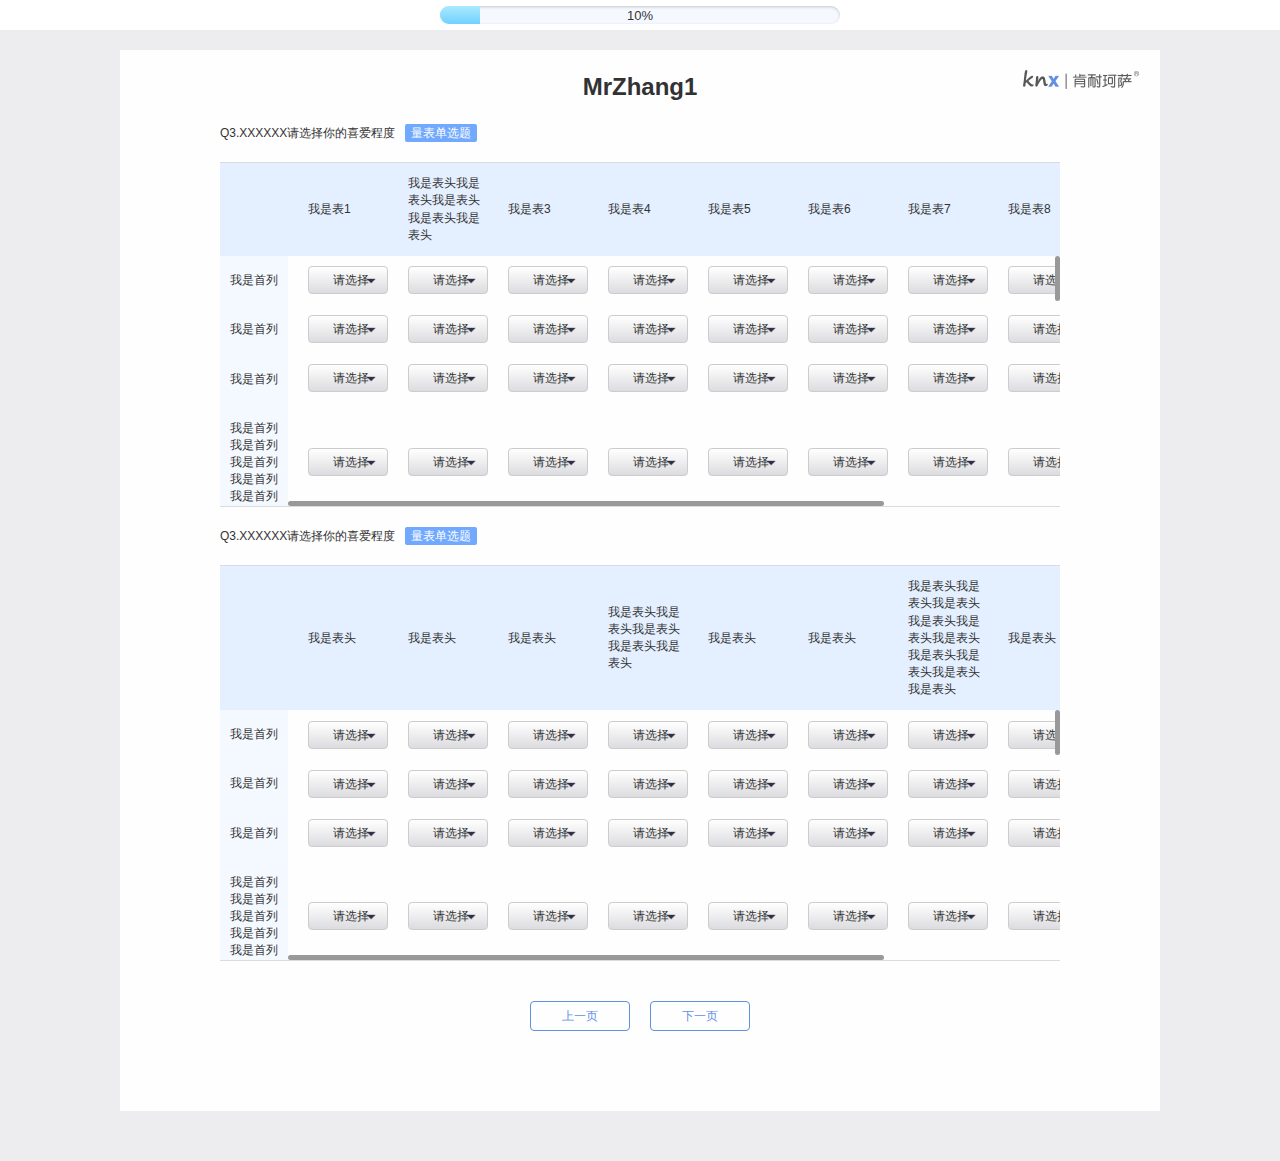
==== index.html @ b6f42471 "添加文件" ====
<!DOCTYPE html>
<html lang="en">

<head>
    <meta charset="UTF-8">
    <meta name="viewport" content="width=device-width,initial-scale=1,minimum-scale=1,maximum-scale=1,user-scalable=no" />
    <meta http-equiv="X-UA-Compatible" content="ie=edge">
    <title>Document</title>


    <script src="js/jquery-1.10.2.min.js"></script>
    <script src="js/knockout-3.4.2.js"></script>
    <script src="js/jquery.nicescroll.js"></script>

    <link rel="stylesheet" href="css/index.css?v=20181012">
    <script src="js/index.js"></script>

</head>

<body>
    <div class="container">
        <div class="answer-header">
            <div class="progress">
                <div class="progress-bar progress-bar-success" style="width:10%;"></div>
                <span class="text">10%</span>
            </div>
        </div>
        <div class="answer-container">
            <div class="top">
                <div class="title">MrZhang1</div>
                <div class="logo"></div>
            </div>
            <div class="list-container">
                <div class="matrix">
                    <div class="problem"><span class="name">Q3.XXXXXX请选择你的喜爱程度</span><span class="type">量表单选题</span></div>
                    <div class="left_div">
                        <div class="left_div1">
                            <table class="left_table1">
                                <tr>
                                    <th></th>
                                </tr>
                            </table>
                        </div>
                        <div class="left_div2">
                            <table class="left_table2"></table>
                        </div>
                    </div>
                    <div class="right_div">
                        <div class="right_div1">
                            <table class="right_table1">
                                <tr>
                                    <th>我是表1</th>
                                    <th>我是表头我是表头我是表头我是表头我是表头</th>
                                    <th>我是表3</th>
                                    <th>我是表4</th>
                                    <th>我是表5</th>
                                    <th>我是表6</th>
                                    <th>我是表7</th>
                                    <th>我是表8</th>
                                    <th>我是表9</th>
                                    <th>我是表10</th>
                                </tr>
                            </table>
                        </div>
                        <div class="right_div2">
                            <table class="right_table2"></table>
                        </div>
                    </div>
                </div>

                <div class="matrix">
                        <div class="problem"><span class="name">Q3.XXXXXX请选择你的喜爱程度</span><span class="type">量表单选题</span></div>
                    <div class="left_div">
                        <div class="left_div1">
                            <table class="left_table1">
                                <tr>
                                    <th></th>
                                </tr>
                            </table>
                        </div>
                        <div class="left_div2">
                            <table class="left_table2"></table>
                        </div>
                    </div>
                    <div class="right_div">
                        <div class="right_div1">
                            <table class="right_table1">
                                <tr>
                                    <th>我是表头</th>
                                    <th>我是表头</th>
                                    <th>我是表头</th>
                                    <th>我是表头我是表头我是表头我是表头我是表头</th>
                                    <th>我是表头</th>
                                    <th>我是表头</th>
                                    <th>我是表头我是表头我是表头我是表头我是表头我是表头我是表头我是表头我是表头我是表头</th>
                                    <th>我是表头</th>
                                    <th>我是表头</th>
                                    <th>我是表头</th>
                                </tr>
                            </table>
                        </div>
                        <div class="right_div2">
                            <table class="right_table2"></table>
                        </div>
                    </div>
                </div>
            </div>
            <div class="bottom clearbox">
                <div class="previous btn">上一页</div>
                <div class="next btn">下一页</div>
            </div>
        </div>
    </div>
</body>

</html>
---- css/index.css ----
@charset "utf-8";
*{
    margin:0;
    padding:0;
}

html,body{
    position:relative;
    width:100%;
    background:#ededef;
	font-family: Arial,"Helvetica Neue","Microsoft YaHei","\5FAE\8F6F\96C5\9ED1","PingFang SC";
	-webkit-text-size-adjust: 100%;
	-webkit-overflow-scrolling: touch;
	font-size: 14px;
	line-height: 1.42857143;
	color: #333;
}

.clearfix{
	visibility:hidden;
	display:block;
	font-size:0;
	content:" ";
	clear:both;
	height:0;
	*zoom:1;
}

ul{
	list-style:none;
	margin:0;
	padding:0;
}

a{
	color:#6d6d6d;
    text-decoration: none; 
}

a:link,
a:active,
a:visited,
a:hover{
	text-decoration:none;
	color:#6d6d6d;
}

input:-moz-placeholder,   
textarea:-moz-placeholder {   
    color: #999999;   
}   

input:-ms-input-placeholder,   
textarea:-ms-input-placeholder {   
    color: #999999;   
}   

input::-webkit-input-placeholder,   
textarea::-webkit-input-placeholder {   
    color: #999999;   
} 

.overflow_text{
	overflow:hidden;
	text-overflow:ellipsis;
	white-space:nowrap;
}

.clearbox::after{
	display:block;
	content:"";
	clear:both;
}

.container{
	position:relative;
	width:100%;
}
/****************************问卷头部*****************************/
.container .answer-header {
	padding:6px 0;
	position: fixed;
    left: 0;
    top: 0;
    z-index: 100;
    width: 100%;
    height: 18px;
	background-color: #fff;
}

.answer-header .progress {
	margin:0 auto;
	position:relative;
	width:400px;
	height: 18px;
	box-shadow: 0px 1px 3px rgba(0,0,0, 0.2) inset;
	background-color: #f5f9ff;
    border-radius: 10px;
	overflow:hidden;
	text-align:center;
	line-height:20px;
	font-size:13px;
}

.answer-header .progress .progress-bar {
	position:absolute;
	top:0;
	left:0;
	z-index:10;
	height:18px;
}

.answer-header .progress .progress-bar.progress-bar-success {
    background: -webkit-linear-gradient(#AAEAFF, #71D1FF);
    background: -o-linear-gradient(#AAEAFF, #71D1FF);
    background: -moz-linear-gradient(#AAEAFF, #71D1FF);
	background: linear-gradient(#AAEAFF, #71D1FF);
	filter: progid:DXImageTransform.Microsoft.Gradient(startColorStr='#AAEAFF',endColorStr='#71D1FF',gradientType='0'); 
}

/************************************问卷内容******************************************/
.container .answer-container{
	margin:0 auto;
	margin-bottom:100px;
	position: relative;
	top:50px;
	width: 1000px;
	padding:20px;
    filter: alpha(opacity=95);
    filter: progid:DXImageTransform.Microsoft.Alpha(style = 0, opacity = 95);
	background:rgba(255,255,255,0.95);	
}

.container .answer-container .top{
	position:relative;
	width:100%;
}

.container .answer-container .top .title{
	padding:0 100px;
	font-size: 24px;
    font-weight: bold;
    color: #323232;
    text-align: center;
}

.container .answer-container .top .logo{
	position:absolute;
	top:0;
	right:0;
	z-index:10;
	width: 118px;
    height: 20px;
	background: url(../img/logo.png) no-repeat center top;
	background:cover;
}

.container .answer-container .bottom{
	margin:0 auto;
	position:relative;
	width:220px;
	padding:40px 0;
}

.container .answer-container .bottom .btn{
	width:98px;
	height:28px;
	margin-bottom:20px;
	line-height:28px;
    border-radius: 4px;
    border: solid 1px #6090df;
	font-size: 12px;
	cursor:pointer;
	text-align:center;
	color:#6090df;
}

.container .answer-container .bottom .previous{
	float:left;
}

.container .answer-container .bottom .next{
	float:right;
}

.container .answer-container .bottom .btn:hover{
	color:#3175e4;
	border-color:#3175e4;
}

/***********************问卷矩阵题**********************/
.container .answer-container .list-container{
	position:relative;
	padding:0 80px;
}

.list-container .matrix{
	width:100%;
	position: relative;
	left:0;
	-webkit-text-size-adjust: 100%;
	-webkit-overflow-scrolling: touch;
	border-bottom:1px solid #dcdce0;
}

.list-container .matrix:after {
	display: block;
	content: "";
	clear: both;
}

.list-container .matrix .problem{
	width:100%;
	font-size:12px;
	padding:20px 0;
	color:#323232;
	line-height:14px;
	border-bottom:1px solid #dcdce0;
}

.list-container .matrix .problem span{
	display:inline-block;
}

.list-container .matrix .problem span.name{
	margin-right:10px;
}

.list-container .matrix .problem span.type{
	font-size:12px;
	color:#fff;
	padding:2px 6px;
	border-radius: 2px;
	background-color: #71a9ff;;
}

table {
	max-width: 100%;
	border-spacing: 0;
	border-collapse: collapse;
	background-color: transparent;
}

.left_div {
	width: 68px;
	float: left;
}

.left_div1 {
	background:#e4efff;
}

.left_div2 {
	max-height: 250px;
	overflow: hidden;
	background:#f4f8ff;
}

.left_table1 th {
	text-align: center;
	height:40px;
	line-height: 1.42857143;
	vertical-align: middle;
	color:#323232;
	font-size:12px;
	font-weight:500;
}

.left_table2 th {
	text-align: left;
	padding: 16px 10px;
	line-height: 1.42857143;
	vertical-align: top;
	color:#323232;
	font-size:12px;
	font-weight:500;
}

.right_div {
	float: left;
}

.right_div1 {
	overflow: hidden;
	background:#e4efff;
}

.right_div2 {
	position: relative;
	max-height: 250px;
	overflow: hidden;
	-webkit-text-size-adjust: 100%;
	-webkit-overflow-scrolling: touch;
}

.right_table1 {
	table-layout:fixed;
	/**给标题tabel一个默认的宽度,手机浏览器打开也能固定长度**/
	width: 0px;
}

.right_table2 {
	table-layout:fixed;
	/**给选项tabel一个默认的宽度,手机浏览器打开也能固定长度**/
	width: 0px;
}

.right_table1 th {
	width: 80px;
	height:40px;
	padding: 12px 0px 12px 20px;
	font-weight:500;
	color:#323232;
	text-align: left;
	vertical-align: middle;
	font-size:12px;
	line-height: 1.42857143;
}

.right_table2 td {
	width: 80px;
	padding-left:20px;
	text-align: center;
	line-height: 1.42857143;
	vertical-align: middle;
	color:#323232;
	font-size:12px;
	font-weight:500;
}

.right_table2 td select{
	display:inline-block;
	width:80px;
	padding-left:6px;
	height:28px;
	font-size:12px;
	text-align:center;
	vertical-align:middle;
    background-image: url([data-uri]),linear-gradient(to top, #dcdce0, #fff);
    background-repeat: no-repeat, no-repeat;
    background-position: 100% 0, 0px 0;
    color: #323232;
    border: 1px solid #ccc;
    border-radius: 4px;
    -webkit-box-shadow: none;
    box-shadow: none;
    -webkit-transition: border-color ease-in-out .15s,-webkit-box-shadow ease-in-out .15s;
    -o-transition: border-color ease-in-out .15s,box-shadow ease-in-out .15s;
	transition: border-color ease-in-out .15s,box-shadow ease-in-out .15s;
	-moz-appearance: none;
    -webkit-appearance: none;
    -moz-user-select: none;
    -webkit-user-select: none;
    -ms-user-select: none;
    -khtml-user-select: none;
    user-select: none;
}

.right_table2 td select:hover {
	border-color: #6090df;
	background-image: url([data-uri]),linear-gradient(to top, #f1f2f6, #fff);
	background-repeat: no-repeat, no-repeat;
	background-position: 100% 0, 0px 0;
}

.right_table2 td select:focus {
	border-color: #6090df;
	-webkit-box-shadow: none;
	box-shadow: none;
	outline: 0;
}

.right_table2 td select option {
	background-color: #fff;
}

.right_table2 td select option[disabled=disabled] {
	color: #bfcbd9;
	background-color: #fff;
}

.right_table2 td select:disabled {
	background-color: #ededef;
	border: none;
	background-image: none;
	cursor: not-allowed;
	color: #bbb;
}

.right_table2 td select::-ms-expand {
	display: none;
}
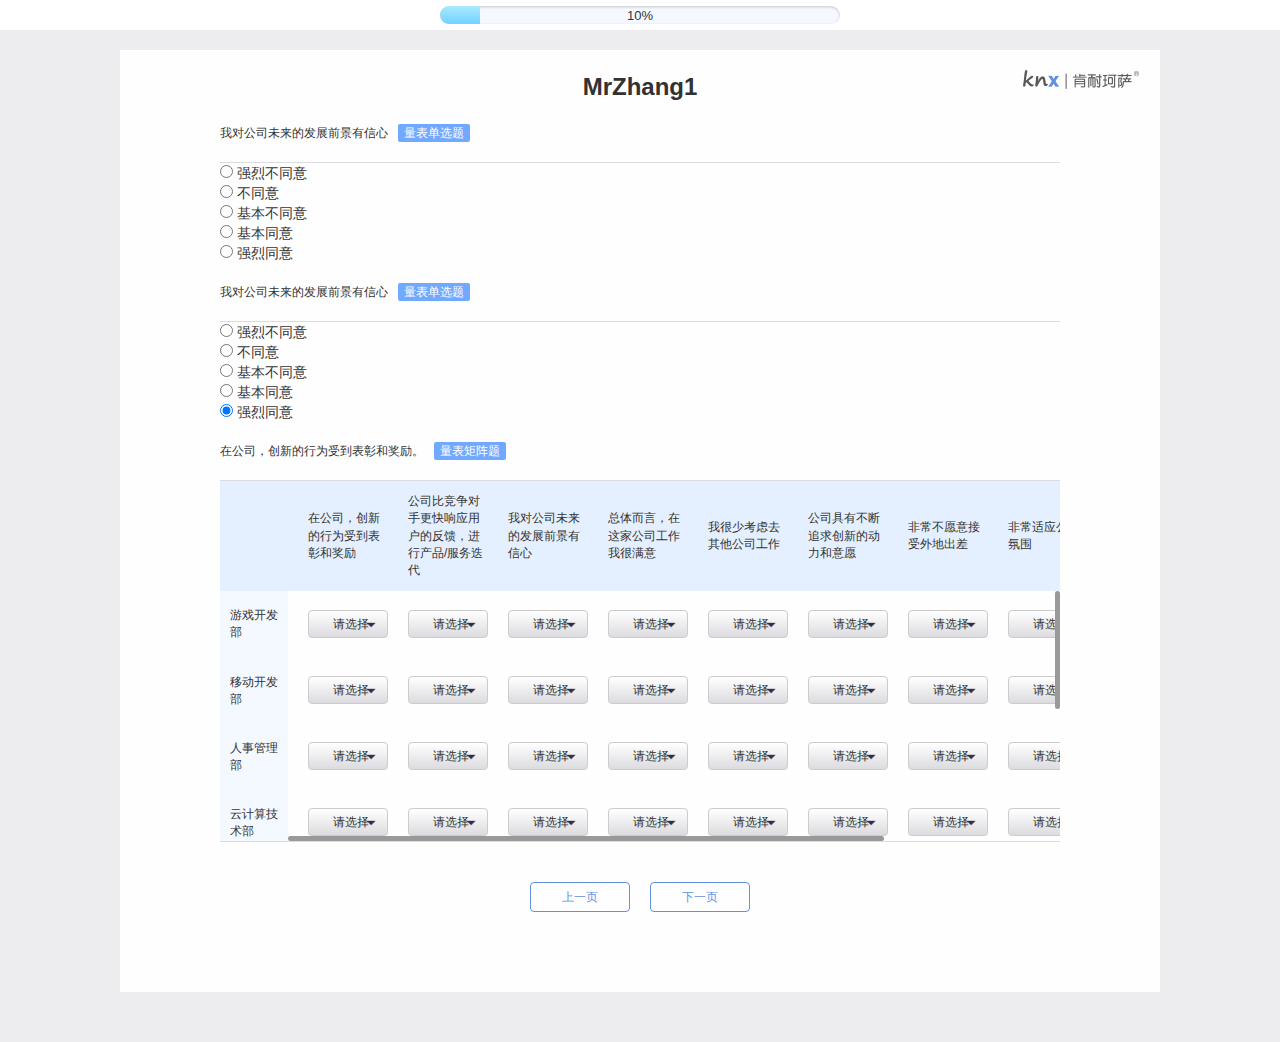
==== commit f7a57297: "添加文件" ====
--- a/index.html
+++ b/index.html
@@ -13,8 +13,7 @@
     <script src="js/jquery.nicescroll.js"></script>
 
     <link rel="stylesheet" href="css/index.css?v=20181012">
-    <script src="js/index.js"></script>
-
+    
 </head>
 
 <body>
@@ -30,9 +29,27 @@
                 <div class="title">MrZhang1</div>
                 <div class="logo"></div>
             </div>
-            <div class="list-container">
-                <div class="matrix">
-                    <div class="problem"><span class="name">Q3.XXXXXX请选择你的喜爱程度</span><span class="type">量表单选题</span></div>
+            
+            <!--题目列表-->
+            <div class="list-container" data-bind="foreach:PageList">
+
+                <!--单选题-->
+                <!-- ko if: questiontype ==0 -->
+                <div class="single" data-bind="attr:{id:id,type:questiontype}">
+                    <div class="question"><span class="name" data-bind="text:questionname"><!--Q1.XXXXXX请选择你的喜爱程度--></span><span class="type">量表单选题</span></div>
+                    <div class="option-list" data-bind="foreach:option">
+                        <div class="option-item">
+                            <input type="radio" data-bind="value:id,checked:id,attr:{id:id}" name="radio">
+                            <label data-bind="text:optionname,attr:{for:id}"></label>
+                        </div>
+                    </div>
+                </div>
+                <!--/ko-->
+
+                <!--矩阵题-->
+                <!-- ko if: questiontype ==1 -->
+                <div class="matrix" data-bind="attr:{id:id,type:questiontype}">
+                    <div class="question"><span class="name" data-bind="text:questionname"><!--Q3.XXXXXX请选择你的喜爱程度--></span><span class="type">量表矩阵题</span></div>
                     <div class="left_div">
                         <div class="left_div1">
                             <table class="left_table1">
@@ -42,34 +59,41 @@
                             </table>
                         </div>
                         <div class="left_div2">
-                            <table class="left_table2"></table>
+                            <!-- 绑定部门名称列 -->
+                            <table class="left_table2" data-bind="foreach:departments">
+                                <tr class='left_tr'><th data-bind="text:departmentname"><!--人工智能部--></th></tr>
+                            </table>
                         </div>
                     </div>
                     <div class="right_div">
                         <div class="right_div1">
                             <table class="right_table1">
-                                <tr>
-                                    <th>我是表1</th>
-                                    <th>我是表头我是表头我是表头我是表头我是表头</th>
-                                    <th>我是表3</th>
-                                    <th>我是表4</th>
-                                    <th>我是表5</th>
-                                    <th>我是表6</th>
-                                    <th>我是表7</th>
-                                    <th>我是表8</th>
-                                    <th>我是表9</th>
-                                    <th>我是表10</th>
+                                <!-- 绑定问题标题行 -->
+                                <tr data-bind="foreach:questions">
+                                    <th data-bind="text:questionname"><!--我很少考虑去其他公司工作--></th>
                                 </tr>
                             </table>
                         </div>
                         <div class="right_div2">
-                            <table class="right_table2"></table>
+                            <!-- 绑定答案矩阵 -->
+                            <table class="right_table2" data-bind="foreach:answers">
+                                <tr class='right_tr' data-bind="foreach:options">
+                                    <td>
+                                        <select data-bind="optionsCaption:'请选择',
+                                                            options: option,
+                                                            value:'id',
+                                                            optionsText: 'optionname', 
+                                                            optionsValue: 'id'"></select>
+                                    </td>
+                                </tr>
+                            </table>
                         </div>
                     </div>
                 </div>
+                <!--/ko-->
 
-                <div class="matrix">
-                        <div class="problem"><span class="name">Q3.XXXXXX请选择你的喜爱程度</span><span class="type">量表单选题</span></div>
+                <!-- <div class="matrix">
+                        <div class="question"><span class="name">Q3.XXXXXX请选择你的喜爱程度</span><span class="type">量表单选题</span></div>
                     <div class="left_div">
                         <div class="left_div1">
                             <table class="left_table1">
@@ -104,6 +128,7 @@
                         </div>
                     </div>
                 </div>
+            </div> -->
             </div>
             <div class="bottom clearbox">
                 <div class="previous btn">上一页</div>
@@ -111,6 +136,10 @@
             </div>
         </div>
     </div>
+
+    <script src="js/data.js"></script>
+    <script src="js/index.js"></script>
+    
 </body>
 
 </html>--- a/css/index.css
+++ b/css/index.css
@@ -208,8 +208,8 @@
 	content: "";
 	clear: both;
 }
-
-.list-container .matrix .problem{
+.list-container .matrix .question,
+.list-container .single .question{
 	width:100%;
 	font-size:12px;
 	padding:20px 0;
@@ -218,15 +218,18 @@
 	border-bottom:1px solid #dcdce0;
 }
 
-.list-container .matrix .problem span{
+.list-container .matrix .question span,
+.list-container .single .question span{
 	display:inline-block;
 }
 
-.list-container .matrix .problem span.name{
+.list-container .matrix .question span.name,
+.list-container .single .question span.name{
 	margin-right:10px;
 }
 
-.list-container .matrix .problem span.type{
+.list-container .matrix .question span.type,
+.list-container .single .question span.type{
 	font-size:12px;
 	color:#fff;
 	padding:2px 6px;
@@ -329,7 +332,7 @@
 }
 
 .right_table2 td select{
-	display:inline-block;
+	display:block;
 	width:80px;
 	padding-left:6px;
 	height:28px;
@@ -353,7 +356,7 @@
     -webkit-user-select: none;
     -ms-user-select: none;
     -khtml-user-select: none;
-    user-select: none;
+	user-select: none;
 }
 
 .right_table2 td select:hover {
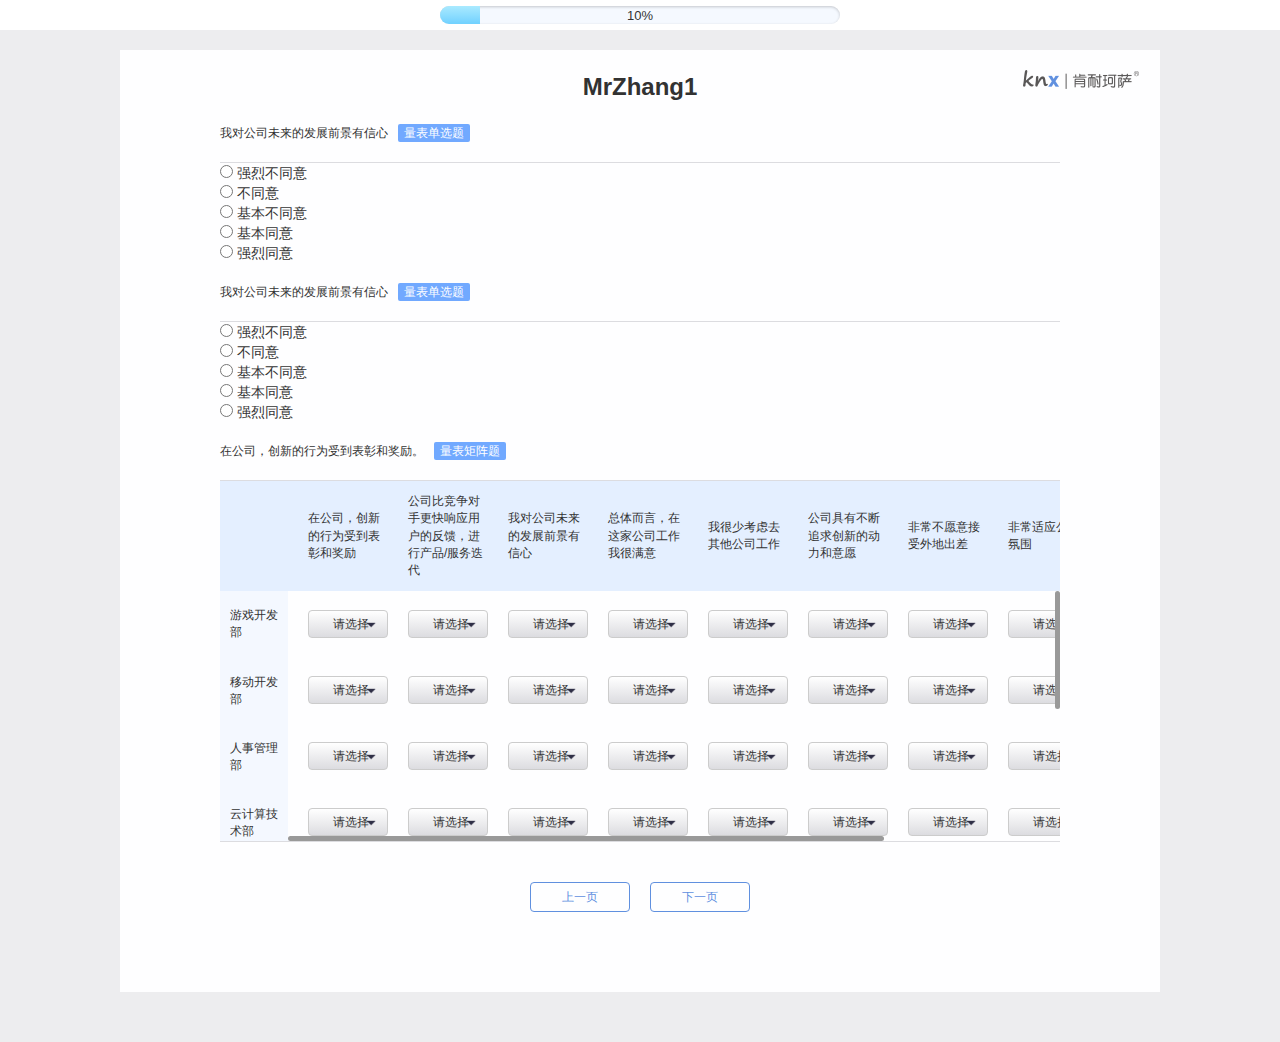
==== commit c94d8d03: "添加模拟数据" ====
--- a/index.html
+++ b/index.html
@@ -12,7 +12,7 @@
     <script src="js/knockout-3.4.2.js"></script>
     <script src="js/jquery.nicescroll.js"></script>
 
-    <link rel="stylesheet" href="css/index.css?v=20181012">
+    <link rel="stylesheet" href="css/matrix.css?v=20181012">
     
 </head>
 
@@ -30,26 +30,23 @@
                 <div class="logo"></div>
             </div>
             
-            <!--题目列表-->
             <div class="list-container" data-bind="foreach:PageList">
 
-                <!--单选题-->
-                <!-- ko if: questiontype ==0 -->
-                <div class="single" data-bind="attr:{id:id,type:questiontype}">
-                    <div class="question"><span class="name" data-bind="text:questionname"><!--Q1.XXXXXX请选择你的喜爱程度--></span><span class="type">量表单选题</span></div>
+                <!-- ko if:questiontype==0 -->
+                <div class="single">
+                    <div class="question"><span class="name" data-bind="text:questionname"></span><span class="type">量表单选题</span></div>
                     <div class="option-list" data-bind="foreach:option">
                         <div class="option-item">
-                            <input type="radio" data-bind="value:id,checked:id,attr:{id:id}" name="radio">
-                            <label data-bind="text:optionname,attr:{for:id}"></label>
+                            <input type="radio" data-bind="value:id,checked:$parent.checkoption,attr:{id:id}" name="radio">
+                            <label data-bind="text:optionname,attr:{'for':id}"></label>
                         </div>
                     </div>
                 </div>
                 <!--/ko-->
 
-                <!--矩阵题-->
-                <!-- ko if: questiontype ==1 -->
+                <!-- ko if:questiontype==1 -->
                 <div class="matrix" data-bind="attr:{id:id,type:questiontype}">
-                    <div class="question"><span class="name" data-bind="text:questionname"><!--Q3.XXXXXX请选择你的喜爱程度--></span><span class="type">量表矩阵题</span></div>
+                    <div class="question"><span class="name" data-bind="text:questionname"></span><span class="type">量表矩阵题</span></div>
                     <div class="left_div">
                         <div class="left_div1">
                             <table class="left_table1">
@@ -59,29 +56,26 @@
                             </table>
                         </div>
                         <div class="left_div2">
-                            <!-- 绑定部门名称列 -->
                             <table class="left_table2" data-bind="foreach:departments">
-                                <tr class='left_tr'><th data-bind="text:departmentname"><!--人工智能部--></th></tr>
+                                <tr class='left_tr'><th data-bind="text:departmentname"></th></tr>
                             </table>
                         </div>
                     </div>
                     <div class="right_div">
                         <div class="right_div1">
                             <table class="right_table1">
-                                <!-- 绑定问题标题行 -->
                                 <tr data-bind="foreach:questions">
-                                    <th data-bind="text:questionname"><!--我很少考虑去其他公司工作--></th>
+                                    <th data-bind="text:questionname"></th>
                                 </tr>
                             </table>
                         </div>
                         <div class="right_div2">
-                            <!-- 绑定答案矩阵 -->
                             <table class="right_table2" data-bind="foreach:answers">
                                 <tr class='right_tr' data-bind="foreach:options">
                                     <td>
                                         <select data-bind="optionsCaption:'请选择',
                                                             options: option,
-                                                            value:'id',
+                                                            value:checkoption,
                                                             optionsText: 'optionname', 
                                                             optionsValue: 'id'"></select>
                                     </td>
@@ -92,43 +86,6 @@
                 </div>
                 <!--/ko-->
 
-                <!-- <div class="matrix">
-                        <div class="question"><span class="name">Q3.XXXXXX请选择你的喜爱程度</span><span class="type">量表单选题</span></div>
-                    <div class="left_div">
-                        <div class="left_div1">
-                            <table class="left_table1">
-                                <tr>
-                                    <th></th>
-                                </tr>
-                            </table>
-                        </div>
-                        <div class="left_div2">
-                            <table class="left_table2"></table>
-                        </div>
-                    </div>
-                    <div class="right_div">
-                        <div class="right_div1">
-                            <table class="right_table1">
-                                <tr>
-                                    <th>我是表头</th>
-                                    <th>我是表头</th>
-                                    <th>我是表头</th>
-                                    <th>我是表头我是表头我是表头我是表头我是表头</th>
-                                    <th>我是表头</th>
-                                    <th>我是表头</th>
-                                    <th>我是表头我是表头我是表头我是表头我是表头我是表头我是表头我是表头我是表头我是表头</th>
-                                    <th>我是表头</th>
-                                    <th>我是表头</th>
-                                    <th>我是表头</th>
-                                </tr>
-                            </table>
-                        </div>
-                        <div class="right_div2">
-                            <table class="right_table2"></table>
-                        </div>
-                    </div>
-                </div>
-            </div> -->
             </div>
             <div class="bottom clearbox">
                 <div class="previous btn">上一页</div>
--- a/css/matrix.css
+++ b/css/matrix.css
@@ -0,0 +1,401 @@
+@charset "utf-8";
+*{
+    margin:0;
+    padding:0;
+}
+
+html,body{
+    position:relative;
+    width:100%;
+    background:#ededef;
+	font-family: Arial,"Helvetica Neue","Microsoft YaHei","\5FAE\8F6F\96C5\9ED1","PingFang SC";
+	-webkit-text-size-adjust: 100%;
+	-webkit-overflow-scrolling: touch;
+	font-size: 14px;
+	line-height: 1.42857143;
+	color: #333;
+}
+
+.clearfix{
+	visibility:hidden;
+	display:block;
+	font-size:0;
+	content:" ";
+	clear:both;
+	height:0;
+	*zoom:1;
+}
+
+ul{
+	list-style:none;
+	margin:0;
+	padding:0;
+}
+
+a{
+	color:#6d6d6d;
+    text-decoration: none; 
+}
+
+a:link,
+a:active,
+a:visited,
+a:hover{
+	text-decoration:none;
+	color:#6d6d6d;
+}
+
+input:-moz-placeholder,   
+textarea:-moz-placeholder {   
+    color: #999999;   
+}   
+
+input:-ms-input-placeholder,   
+textarea:-ms-input-placeholder {   
+    color: #999999;   
+}   
+
+input::-webkit-input-placeholder,   
+textarea::-webkit-input-placeholder {   
+    color: #999999;   
+} 
+
+.overflow_text{
+	overflow:hidden;
+	text-overflow:ellipsis;
+	white-space:nowrap;
+}
+
+.clearbox::after{
+	display:block;
+	content:"";
+	clear:both;
+}
+
+.container{
+	position:relative;
+	width:100%;
+}
+/****************************问卷头部*****************************/
+.container .answer-header {
+	padding:6px 0;
+	position: fixed;
+    left: 0;
+    top: 0;
+    z-index: 100;
+    width: 100%;
+    height: 18px;
+	background-color: #fff;
+}
+
+.answer-header .progress {
+	margin:0 auto;
+	position:relative;
+	width:400px;
+	height: 18px;
+	box-shadow: 0px 1px 3px rgba(0,0,0, 0.2) inset;
+	background-color: #f5f9ff;
+    border-radius: 10px;
+	overflow:hidden;
+	text-align:center;
+	line-height:20px;
+	font-size:13px;
+}
+
+.answer-header .progress .progress-bar {
+	position:absolute;
+	top:0;
+	left:0;
+	z-index:10;
+	height:18px;
+}
+
+.answer-header .progress .progress-bar.progress-bar-success {
+    background: -webkit-linear-gradient(#AAEAFF, #71D1FF);
+    background: -o-linear-gradient(#AAEAFF, #71D1FF);
+    background: -moz-linear-gradient(#AAEAFF, #71D1FF);
+	background: linear-gradient(#AAEAFF, #71D1FF);
+	filter: progid:DXImageTransform.Microsoft.Gradient(startColorStr='#AAEAFF',endColorStr='#71D1FF',gradientType='0'); 
+}
+
+/************************************问卷内容******************************************/
+.container .answer-container{
+	margin:0 auto;
+	margin-bottom:100px;
+	position: relative;
+	top:50px;
+	width: 1000px;
+	padding:20px;
+    filter: alpha(opacity=95);
+    filter: progid:DXImageTransform.Microsoft.Alpha(style = 0, opacity = 95);
+	background:rgba(255,255,255,0.95);	
+}
+
+.container .answer-container .top{
+	position:relative;
+	width:100%;
+}
+
+.container .answer-container .top .title{
+	padding:0 100px;
+	font-size: 24px;
+    font-weight: bold;
+    color: #323232;
+    text-align: center;
+}
+
+.container .answer-container .top .logo{
+	position:absolute;
+	top:0;
+	right:0;
+	z-index:10;
+	width: 118px;
+    height: 20px;
+	background: url(../img/logo.png) no-repeat center top;
+	background:cover;
+}
+
+.container .answer-container .bottom{
+	margin:0 auto;
+	position:relative;
+	width:220px;
+	padding:40px 0;
+}
+
+.container .answer-container .bottom .btn{
+	width:98px;
+	height:28px;
+	margin-bottom:20px;
+	line-height:28px;
+    border-radius: 4px;
+    border: solid 1px #6090df;
+	font-size: 12px;
+	cursor:pointer;
+	text-align:center;
+	color:#6090df;
+}
+
+.container .answer-container .bottom .previous{
+	float:left;
+}
+
+.container .answer-container .bottom .next{
+	float:right;
+}
+
+.container .answer-container .bottom .btn:hover{
+	color:#3175e4;
+	border-color:#3175e4;
+}
+
+/***********************问卷矩阵题**********************/
+.container .answer-container .list-container{
+	position:relative;
+	padding:0 80px;
+}
+
+.list-container .matrix{
+	width:100%;
+	position: relative;
+	left:0;
+	-webkit-text-size-adjust: 100%;
+	-webkit-overflow-scrolling: touch;
+	border-bottom:1px solid #dcdce0;
+}
+
+.list-container .matrix:after {
+	display: block;
+	content: "";
+	clear: both;
+}
+.list-container .matrix .question,
+.list-container .single .question{
+	width:100%;
+	font-size:12px;
+	padding:20px 0;
+	color:#323232;
+	line-height:14px;
+	border-bottom:1px solid #dcdce0;
+}
+
+.list-container .matrix .question span,
+.list-container .single .question span{
+	display:inline-block;
+}
+
+.list-container .matrix .question span.name,
+.list-container .single .question span.name{
+	margin-right:10px;
+}
+
+.list-container .matrix .question span.type,
+.list-container .single .question span.type{
+	font-size:12px;
+	color:#fff;
+	padding:2px 6px;
+	border-radius: 2px;
+	background-color: #71a9ff;;
+}
+
+table {
+	max-width: 100%;
+	border-spacing: 0;
+	border-collapse: collapse;
+	background-color: transparent;
+}
+
+.left_div {
+	width: 68px;
+	float: left;
+}
+
+.left_div1 {
+	background:#e4efff;
+}
+
+.left_div2 {
+	max-height: 250px;
+	overflow: hidden;
+	background:#f4f8ff;
+}
+
+.left_table1 th {
+	text-align: center;
+	height:40px;
+	line-height: 1.42857143;
+	vertical-align: middle;
+	color:#323232;
+	font-size:12px;
+	font-weight:500;
+}
+
+.left_table2 th {
+	text-align: left;
+	padding: 16px 10px;
+	line-height: 1.42857143;
+	vertical-align: top;
+	color:#323232;
+	font-size:12px;
+	font-weight:500;
+}
+
+.right_div {
+	float: left;
+}
+
+.right_div1 {
+	overflow: hidden;
+	background:#e4efff;
+}
+
+.right_div2 {
+	position: relative;
+	max-height: 250px;
+	overflow: hidden;
+	-webkit-text-size-adjust: 100%;
+	-webkit-overflow-scrolling: touch;
+}
+
+.right_table1 {
+	table-layout:fixed;
+	/**给标题tabel一个默认的宽度,手机浏览器打开也能固定长度**/
+	width: 0px;
+}
+
+.right_table2 {
+	table-layout:fixed;
+	/**给选项tabel一个默认的宽度,手机浏览器打开也能固定长度**/
+	width: 0px;
+}
+
+.right_table1 th {
+	width: 80px;
+	height:40px;
+	padding: 12px 0px 12px 20px;
+	font-weight:500;
+	color:#323232;
+	text-align: left;
+	vertical-align: middle;
+	font-size:12px;
+	line-height: 1.42857143;
+}
+
+.right_table2 td {
+	width: 80px;
+	padding-left:20px;
+	text-align: center;
+	line-height: 1.42857143;
+	vertical-align: middle;
+	color:#323232;
+	font-size:12px;
+	font-weight:500;
+}
+
+.right_table2 td select{
+	display:block;
+	width:80px;
+	padding-left:6px;
+	height:28px;
+	font-size:12px;
+	text-align:center;
+	vertical-align:middle;
+    background-image: url([data-uri]),linear-gradient(to top, #dcdce0, #fff);
+    background-repeat: no-repeat, no-repeat;
+    background-position: 100% 0, 0px 0;
+    color: #323232;
+    border: 1px solid #ccc;
+    border-radius: 4px;
+    -webkit-box-shadow: none;
+    box-shadow: none;
+    -webkit-transition: border-color ease-in-out .15s,-webkit-box-shadow ease-in-out .15s;
+    -o-transition: border-color ease-in-out .15s,box-shadow ease-in-out .15s;
+	transition: border-color ease-in-out .15s,box-shadow ease-in-out .15s;
+	-moz-appearance: none;
+    -webkit-appearance: none;
+    -moz-user-select: none;
+    -webkit-user-select: none;
+    -ms-user-select: none;
+    -khtml-user-select: none;
+	user-select: none;
+}
+
+.right_table2 td select:hover {
+	border-color: #6090df;
+	background-image: url([data-uri]),linear-gradient(to top, #f1f2f6, #fff);
+	background-repeat: no-repeat, no-repeat;
+	background-position: 100% 0, 0px 0;
+}
+
+.right_table2 td select:focus {
+	border-color: #6090df;
+	-webkit-box-shadow: none;
+	box-shadow: none;
+	outline: 0;
+}
+
+.right_table2 td select option {
+	background-color: #fff;
+}
+
+.right_table2 td select option[disabled=disabled] {
+	color: #bfcbd9;
+	background-color: #fff;
+}
+
+.right_table2 td select:disabled {
+	background-color: #ededef;
+	border: none;
+	background-image: none;
+	cursor: not-allowed;
+	color: #bbb;
+}
+
+.right_table2 td select::-ms-expand {
+	display: none;
+}
+
+
+
+
+
+
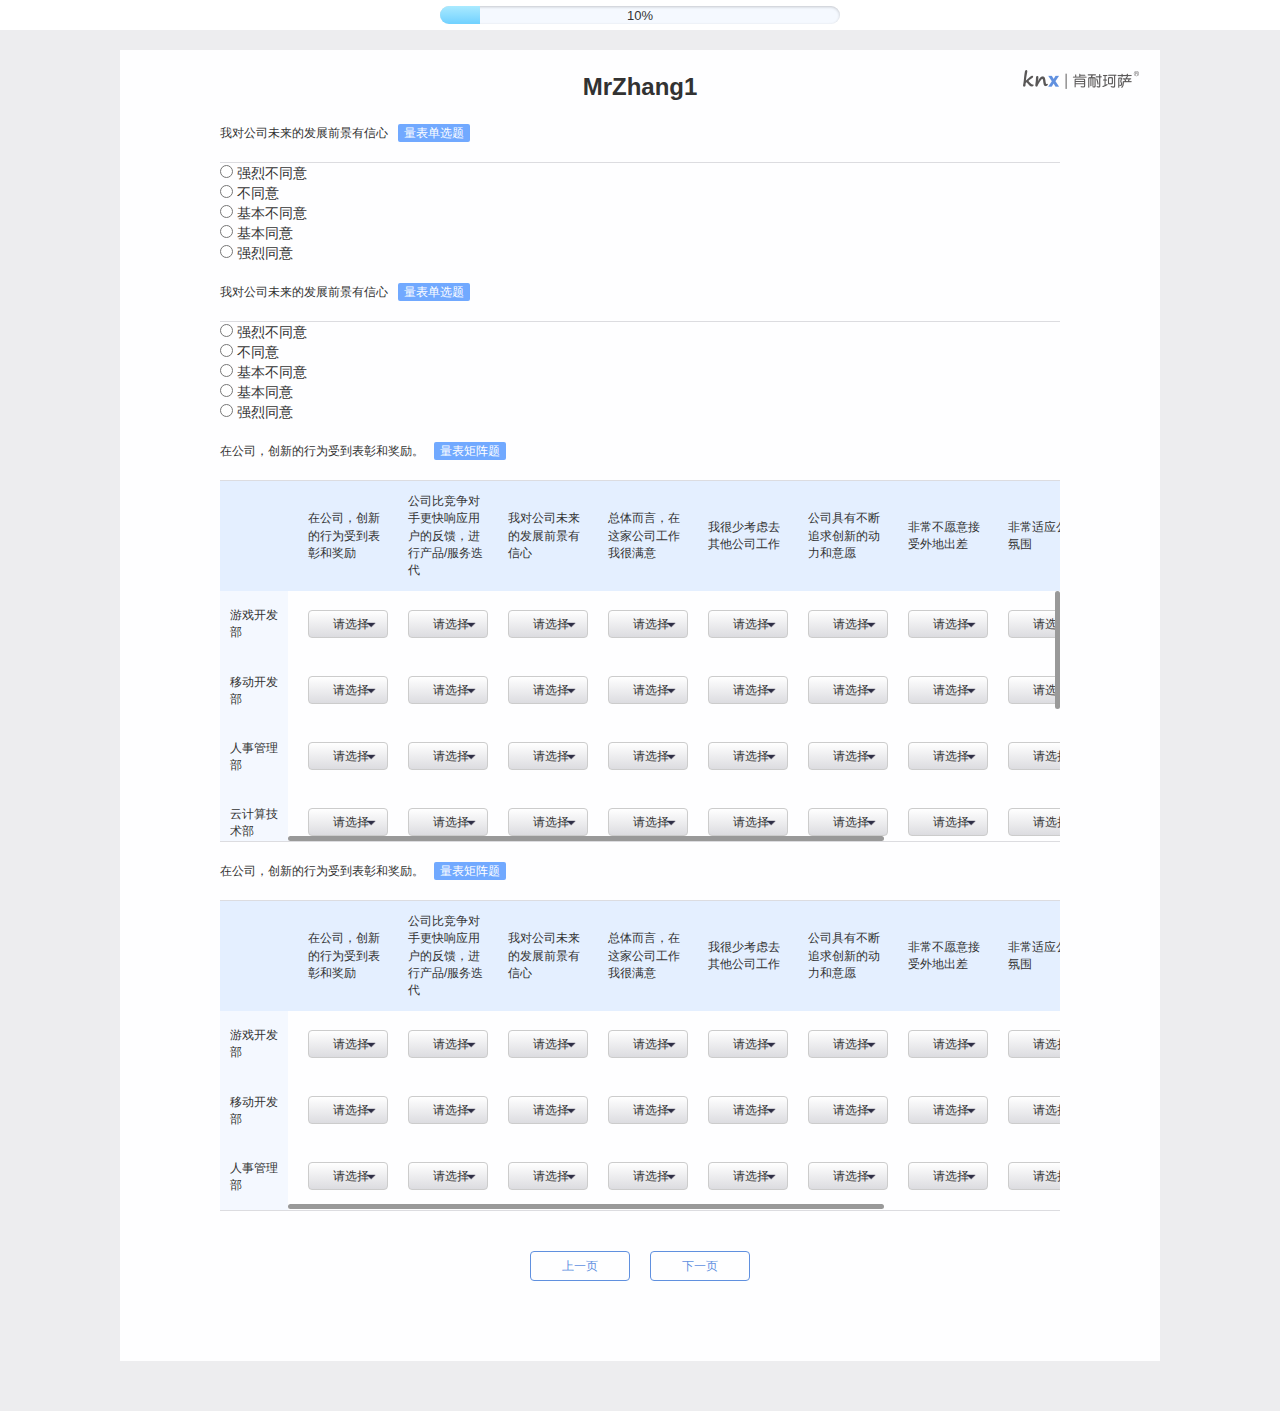
==== commit 1c32c58c: "优化代码结构" ====
--- a/index.html
+++ b/index.html
@@ -13,7 +13,7 @@
     <script src="js/jquery.nicescroll.js"></script>
 
     <link rel="stylesheet" href="css/matrix.css?v=20181012">
-    
+
 </head>
 
 <body>
@@ -29,7 +29,7 @@
                 <div class="title">MrZhang1</div>
                 <div class="logo"></div>
             </div>
-            
+
             <div class="list-container" data-bind="foreach:PageList">
 
                 <!-- ko if:questiontype==0 -->
@@ -56,30 +56,38 @@
                             </table>
                         </div>
                         <div class="left_div2">
-                            <table class="left_table2" data-bind="foreach:departments">
-                                <tr class='left_tr'><th data-bind="text:departmentname"></th></tr>
+                            <table class="left_table2">
+                                <tbody data-bind="foreach:departments">
+                                    <tr class='left_tr'>
+                                        <th data-bind="text:departmentname"></th>
+                                    </tr>
+                                </tbody>
                             </table>
                         </div>
                     </div>
                     <div class="right_div">
                         <div class="right_div1">
                             <table class="right_table1">
-                                <tr data-bind="foreach:questions">
-                                    <th data-bind="text:questionname"></th>
-                                </tr>
+                                <tbody>
+                                    <tr data-bind="foreach:questions">
+                                        <th data-bind="text:questionname"></th>
+                                    </tr>
+                                </tbody>
                             </table>
                         </div>
                         <div class="right_div2">
-                            <table class="right_table2" data-bind="foreach:answers">
-                                <tr class='right_tr' data-bind="foreach:options">
-                                    <td>
-                                        <select data-bind="optionsCaption:'请选择',
-                                                            options: option,
-                                                            value:checkoption,
-                                                            optionsText: 'optionname', 
-                                                            optionsValue: 'id'"></select>
-                                    </td>
-                                </tr>
+                            <table class="right_table2">
+                                <tbody data-bind="foreach:answers">
+                                    <tr class='right_tr' data-bind="foreach:options">
+                                        <td>
+                                            <select data-bind="optionsCaption:'请选择',
+                                                                options: option,
+                                                                value:checkoption,
+                                                                optionsText: 'optionname', 
+                                                                optionsValue: 'id'"></select>
+                                        </td>
+                                    </tr>
+                                </tbody>
                             </table>
                         </div>
                     </div>
@@ -95,8 +103,9 @@
     </div>
 
     <script src="js/data.js"></script>
+    <script src="js/matrix.js"></script>
     <script src="js/index.js"></script>
-    
+
 </body>
 
 </html>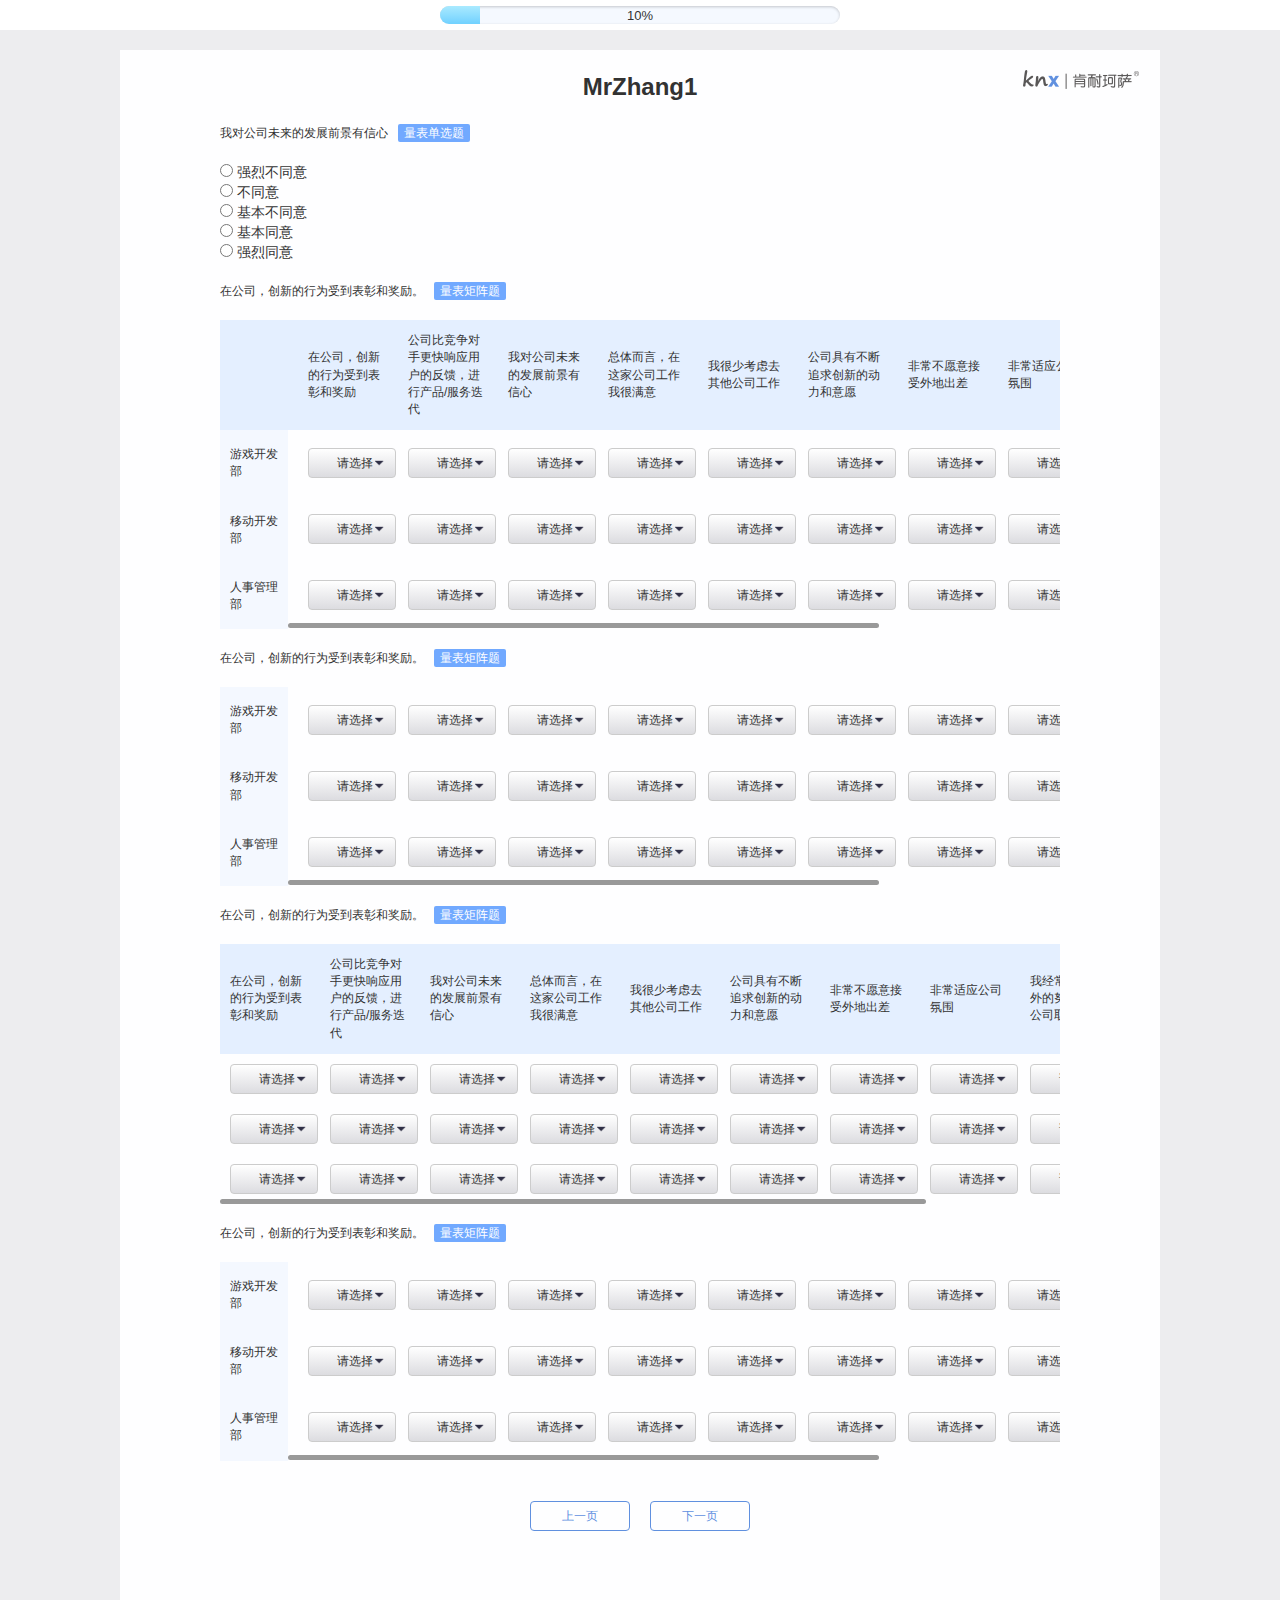
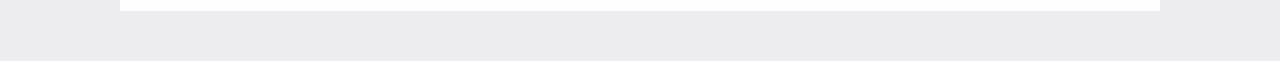
==== commit 406cced1: "添加矩阵变化题" ====
--- a/index.html
+++ b/index.html
@@ -44,47 +44,49 @@
                 </div>
                 <!--/ko-->
 
-                <!-- ko if:questiontype==1 -->
+                <!-- ko if:questiontype==5 -->
                 <div class="matrix" data-bind="attr:{id:id,type:questiontype}">
                     <div class="question"><span class="name" data-bind="text:questionname"></span><span class="type">量表矩阵题</span></div>
-                    <div class="left_div">
-                        <div class="left_div1">
+                    <div class="left_div" data-bind="visible:selectoption.length>0">
+                        <div class="left_div1" data-bind="visible:leftdepartoption.length>0&&topdepartoption.length>0">
                             <table class="left_table1">
-                                <tr>
-                                    <th></th>
-                                </tr>
+                                <tbody>
+                                    <tr>
+                                        <th></th>
+                                    </tr>
+                                </tbody>
                             </table>
                         </div>
                         <div class="left_div2">
                             <table class="left_table2">
-                                <tbody data-bind="foreach:departments">
+                                <tbody data-bind="foreach:leftdepartoption,visible:leftdepartoption.length>0">
                                     <tr class='left_tr'>
-                                        <th data-bind="text:departmentname"></th>
+                                        <th data-bind="text:questionname,attr:{questionid:questionid}"></th>
                                     </tr>
                                 </tbody>
                             </table>
                         </div>
                     </div>
-                    <div class="right_div">
+                    <div class="right_div" data-bind="css:{'right_width':leftdepartoption.length===0},visible:selectoption.length>0">
                         <div class="right_div1">
                             <table class="right_table1">
-                                <tbody>
-                                    <tr data-bind="foreach:questions">
-                                        <th data-bind="text:questionname"></th>
+                                <tbody data-bind="visible:topdepartoption.length>0">
+                                    <tr data-bind="foreach:topdepartoption">
+                                        <th data-bind="text:questionname,attr:{questionid:questionid}"></th>
                                     </tr>
                                 </tbody>
                             </table>
                         </div>
                         <div class="right_div2">
                             <table class="right_table2">
-                                <tbody data-bind="foreach:answers">
-                                    <tr class='right_tr' data-bind="foreach:options">
-                                        <td>
+                                <tbody data-bind="foreach:selectoption">
+                                    <tr class='right_tr' data-bind="foreach:option">
+                                        <td data-bind="attr:{leftdepartmentid:$parent.leftdepartmentid,topdepartmentid:topdepartmentid}">
                                             <select data-bind="optionsCaption:'请选择',
                                                                 options: option,
                                                                 value:checkoption,
                                                                 optionsText: 'optionname', 
-                                                                optionsValue: 'id'"></select>
+                                                                optionsValue: 'optionid'"></select>
                                         </td>
                                     </tr>
                                 </tbody>
--- a/css/matrix.css
+++ b/css/matrix.css
@@ -1,7 +1,10 @@
 @charset "utf-8";
 *{
     margin:0;
-    padding:0;
+	padding:0;
+	box-sizing:content-box;
+    -moz-box-sizing:content-box; /* Firefox */
+    -webkit-box-sizing:content-box; /* Safari */
 }
 
 html,body{
@@ -200,7 +203,7 @@
 	left:0;
 	-webkit-text-size-adjust: 100%;
 	-webkit-overflow-scrolling: touch;
-	border-bottom:1px solid #dcdce0;
+	/* border-bottom:1px solid #dcdce0; */
 }
 
 .list-container .matrix:after {
@@ -215,7 +218,7 @@
 	padding:20px 0;
 	color:#323232;
 	line-height:14px;
-	border-bottom:1px solid #dcdce0;
+	/* border-bottom:1px solid #dcdce0; */
 }
 
 .list-container .matrix .question span,
@@ -234,7 +237,7 @@
 	color:#fff;
 	padding:2px 6px;
 	border-radius: 2px;
-	background-color: #71a9ff;;
+	background-color: #71a9ff;
 }
 
 table {
@@ -267,6 +270,9 @@
 	color:#323232;
 	font-size:12px;
 	font-weight:500;
+
+	word-wrap:break-word;
+	word-break:break-all; 
 }
 
 .left_table2 th {
@@ -277,10 +283,17 @@
 	color:#323232;
 	font-size:12px;
 	font-weight:500;
+
+	word-wrap:break-word;
+	word-break:break-all; 
 }
 
 .right_div {
 	float: left;
+}
+
+.right_width{
+	width:100%;
 }
 
 .right_div1 {
@@ -309,6 +322,10 @@
 }
 
 .right_table1 th {
+	box-sizing:content-box;
+    -moz-box-sizing:content-box; /* Firefox */
+    -webkit-box-sizing:content-box; /* Safari */
+
 	width: 80px;
 	height:40px;
 	padding: 12px 0px 12px 20px;
@@ -318,9 +335,16 @@
 	vertical-align: middle;
 	font-size:12px;
 	line-height: 1.42857143;
+
+	word-wrap:break-word;
+	word-break:break-all; 
 }
 
 .right_table2 td {
+	box-sizing:content-box;
+    -moz-box-sizing:content-box; /* Firefox */
+    -webkit-box-sizing:content-box; /* Safari */
+
 	width: 80px;
 	padding-left:20px;
 	text-align: center;
@@ -329,6 +353,14 @@
 	color:#323232;
 	font-size:12px;
 	font-weight:500;
+}
+
+.right_width .right_table1 th{
+	padding: 12px 10px;
+}
+
+.right_width .right_table2 td{
+	padding: 10px;
 }
 
 .right_table2 td select{
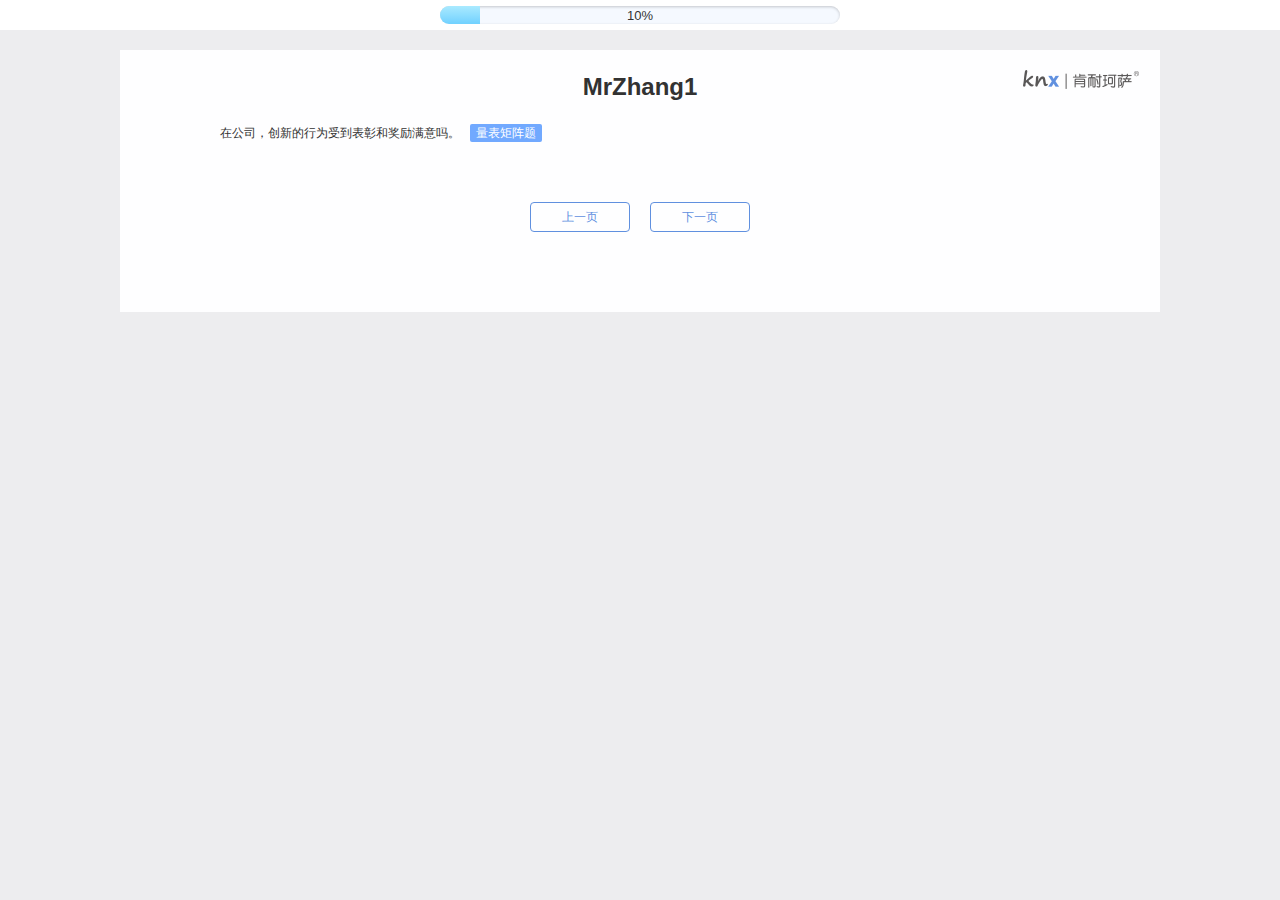
==== commit 20fd532b: "调整矩阵题功能" ====
--- a/index.html
+++ b/index.html
@@ -48,7 +48,7 @@
                 <div class="matrix" data-bind="attr:{id:id,type:questiontype}">
                     <div class="question"><span class="name" data-bind="text:questionname"></span><span class="type">量表矩阵题</span></div>
                     <div class="left_div" data-bind="visible:selectoption.length>0">
-                        <div class="left_div1" data-bind="visible:leftdepartoption.length>0&&topdepartoption.length>0">
+                        <div class="left_div1" data-bind="visible:selectcheckbox.length>0&&topdepartoption.length>0">
                             <table class="left_table1">
                                 <tbody>
                                     <tr>
@@ -59,7 +59,7 @@
                         </div>
                         <div class="left_div2">
                             <table class="left_table2">
-                                <tbody data-bind="foreach:leftdepartoption,visible:leftdepartoption.length>0">
+                                <tbody data-bind="foreach:selectcheckbox,visible:selectcheckbox.length>0">
                                     <tr class='left_tr'>
                                         <th data-bind="text:questionname,attr:{questionid:questionid}"></th>
                                     </tr>
@@ -67,7 +67,7 @@
                             </table>
                         </div>
                     </div>
-                    <div class="right_div" data-bind="css:{'right_width':leftdepartoption.length===0},visible:selectoption.length>0">
+                    <div class="right_div" data-bind="css:{'right_width':selectcheckbox.length===0},visible:selectoption.length>0">
                         <div class="right_div1">
                             <table class="right_table1">
                                 <tbody data-bind="visible:topdepartoption.length>0">
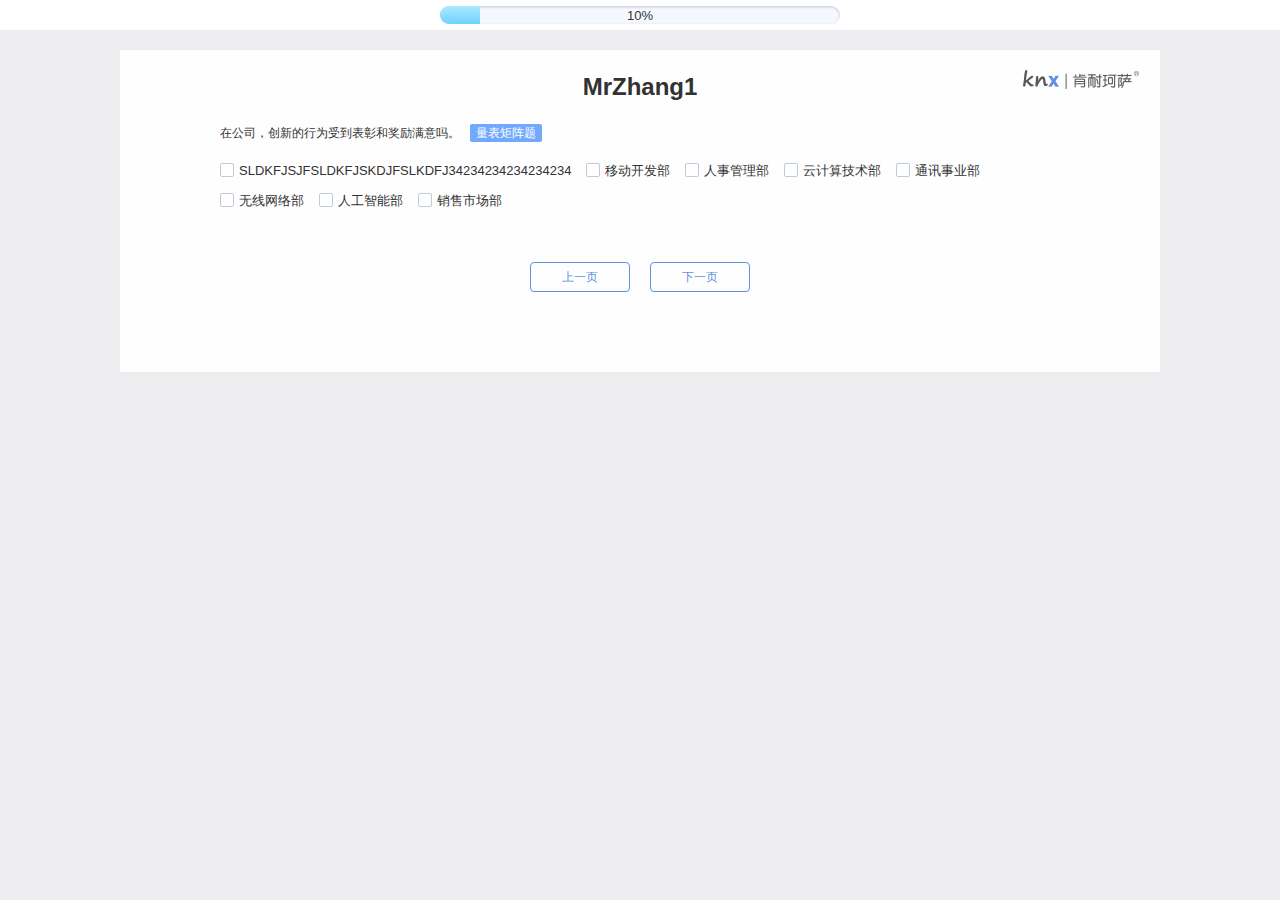
==== commit 2ae63f8a: "调整" ====
--- a/index.html
+++ b/index.html
@@ -45,8 +45,17 @@
                 <!--/ko-->
 
                 <!-- ko if:questiontype==5 -->
-                <div class="matrix" data-bind="attr:{id:id,type:questiontype}">
+                <div class="question matrix" data-bind="attr:{id:id,type:questiontype}">
                     <div class="question"><span class="name" data-bind="text:questionname"></span><span class="type">量表矩阵题</span></div>
+                    <div class="check-group" data-bind="foreach:leftdepartoption">
+                        <label class="checkbox" data-bind="attr:{'for':questionid}">
+                            <span class="checkbox-input">
+                                <input type="checkbox" data-bind="value:$data,checked:$parent.selectcheckbox,attr:{id:questionid}">
+                                <span class="checkbox-inner"></span>
+                            </span>
+                            <span class="checkbox-text" data-bind="text:questionname"></span>
+                        </label>
+                    </div>
                     <div class="left_div" data-bind="visible:selectoption.length>0">
                         <div class="left_div1" data-bind="visible:selectcheckbox.length>0&&topdepartoption.length>0">
                             <table class="left_table1">
--- a/css/matrix.css
+++ b/css/matrix.css
@@ -239,6 +239,84 @@
 	border-radius: 2px;
 	background-color: #71a9ff;
 }
+
+
+/***************checkbox*****************/
+.list-container .matrix .check-group{
+	position:relative;
+	display: block;
+	font-size:13px;
+}
+
+.list-container .matrix .check-group .checkbox{
+	display:block;
+	float:left;
+	position: relative;
+	-moz-user-select: none;
+    -webkit-user-select: none;
+    -ms-user-select: none;
+    -khtml-user-select: none;
+    user-select: none;
+    cursor: pointer;
+	word-break: break-all;
+	margin-bottom:10px;
+	line-height:18px;
+}
+
+.list-container .matrix .check-group .checkbox .checkbox-input{
+    cursor: pointer;
+	float:left;
+	margin-top:1px;
+	margin-right:5px;
+    position: relative;
+    white-space: nowrap;
+}
+
+.list-container .matrix .check-group .checkbox .checkbox-text{
+	text-align:left;
+	margin-right:15px;
+}
+
+.list-container .matrix .check-group .checkbox .checkbox-input input[type=checkbox]{
+	display:none;
+	outline: 0;
+}
+
+.list-container .matrix .check-group .checkbox .checkbox-input .checkbox-inner{
+	width: 12px;
+    height: 12px;
+    display: inline-block;
+    position: relative;
+    border-radius: 2px;
+    border-color: #BFBFBF;
+    border: 1px solid #bfcbd9;
+    background-color: #fff;
+    z-index: 1;
+}
+
+.list-container .matrix .check-group .checkbox .checkbox-input .checkbox-inner::after{
+	content: "";
+	height: 6px;
+    width: 3px;
+    position: absolute;
+    left: 3px;
+    top: 1px;
+    box-sizing: content-box;
+    border: 2px solid #fff;
+    border-left: 0;
+    border-top: 0;
+    -ms-transform: rotate(45deg) scaleY(1);
+    transform: rotate(45deg) scaleY(1);
+    transition: transform .15s cubic-bezier(.71,-.46,.88,.6) .05s;
+    -ms-transform-origin: center;
+    transform-origin: center;
+}
+
+.list-container .matrix .check-group .checkbox .checkbox-input input[type=checkbox]:checked+.checkbox-inner{
+	border-color: #6090df;
+    background: #6090df;
+}
+
 
 table {
 	max-width: 100%;
